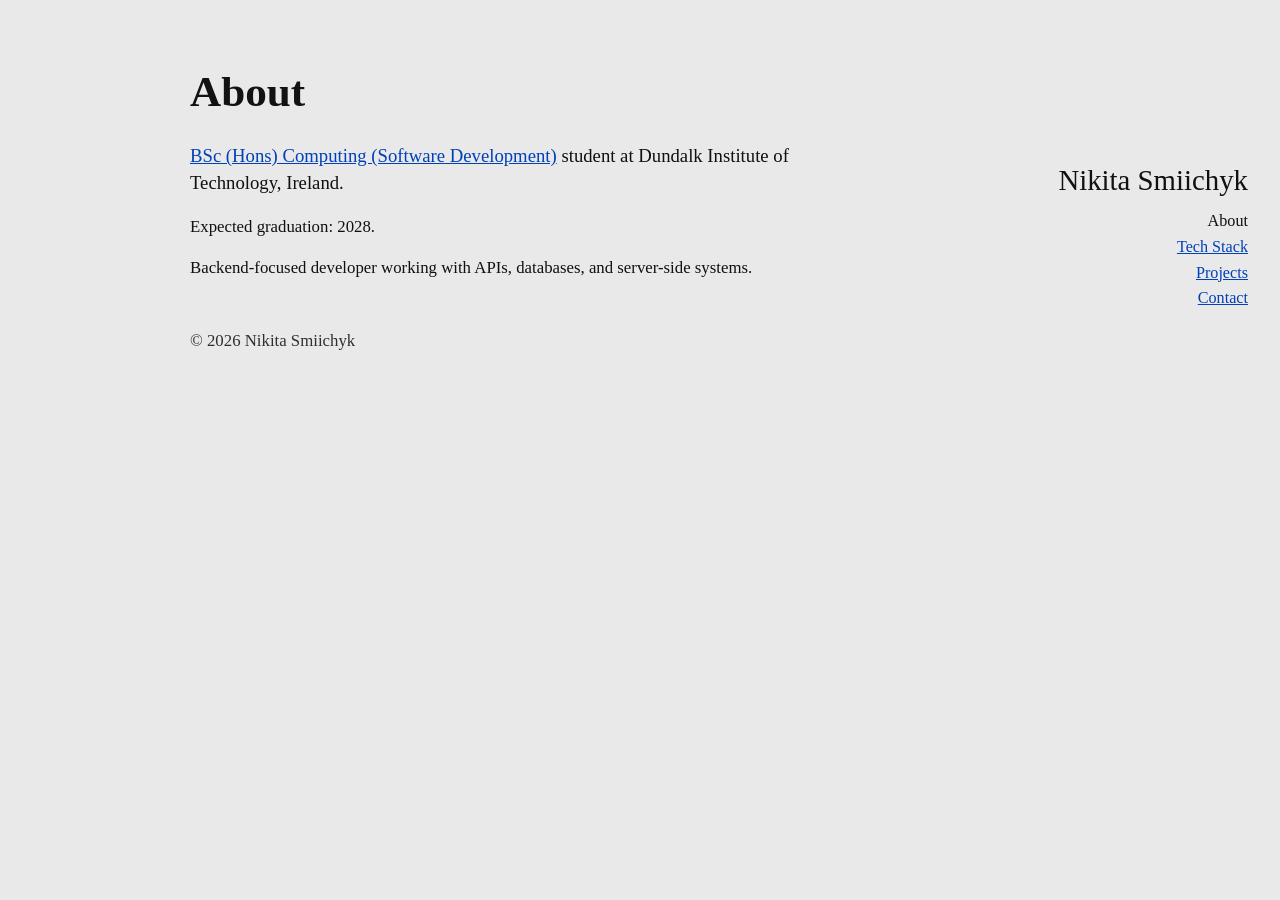
==== about/index.html @ 0dc111dd "reformat code" ====
<!DOCTYPE html>
<html lang="en">
<head>
    <meta charset="UTF-8"/>
    <meta content="width=device-width, initial-scale=1.0" name="viewport"/>
    <title>Redirecting</title>
    <link href="../favicon.svg" rel="icon" type="image/svg+xml"/>
    <link href="../favicon.svg" rel="apple-touch-icon"/>
    <script>
        window.location.replace("..");
    </script>
    <noscript>
        <meta content="0; url=.." http-equiv="refresh"/>
    </noscript>
</head>
<body></body>
</html>
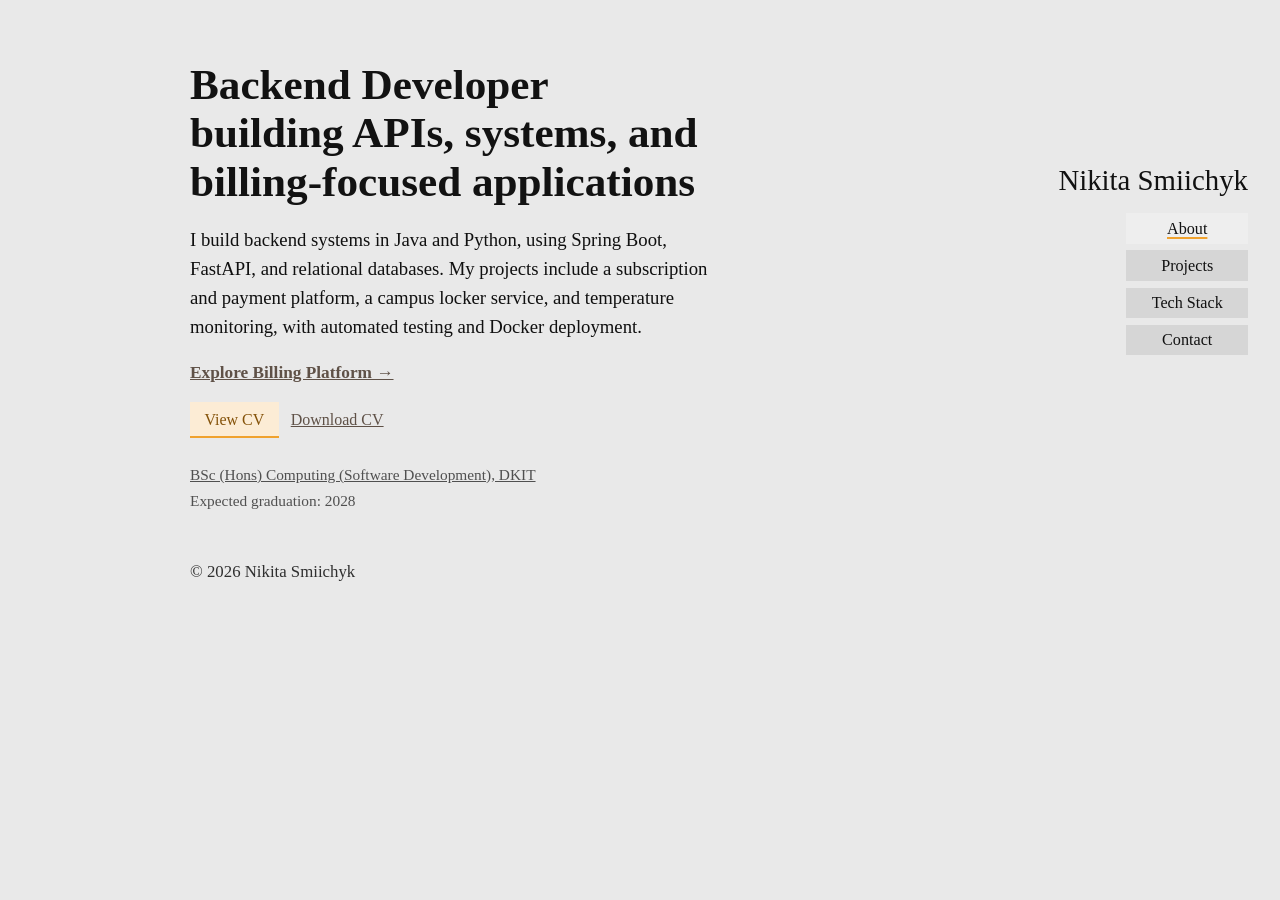
==== commit f354a3be: "Version favicon URLs to refresh cached icons" ====
--- a/about/index.html
+++ b/about/index.html
@@ -4,8 +4,8 @@
     <meta charset="UTF-8"/>
     <meta content="width=device-width, initial-scale=1.0" name="viewport"/>
     <title>Redirecting</title>
-    <link href="../favicon.svg" rel="icon" type="image/svg+xml"/>
-    <link href="../favicon.svg" rel="apple-touch-icon"/>
+    <link href="../favicon.svg?v=20261107" rel="icon" type="image/svg+xml"/>
+    <link href="../favicon.svg?v=20261107" rel="apple-touch-icon"/>
     <script>
         window.location.replace("..");
     </script>
